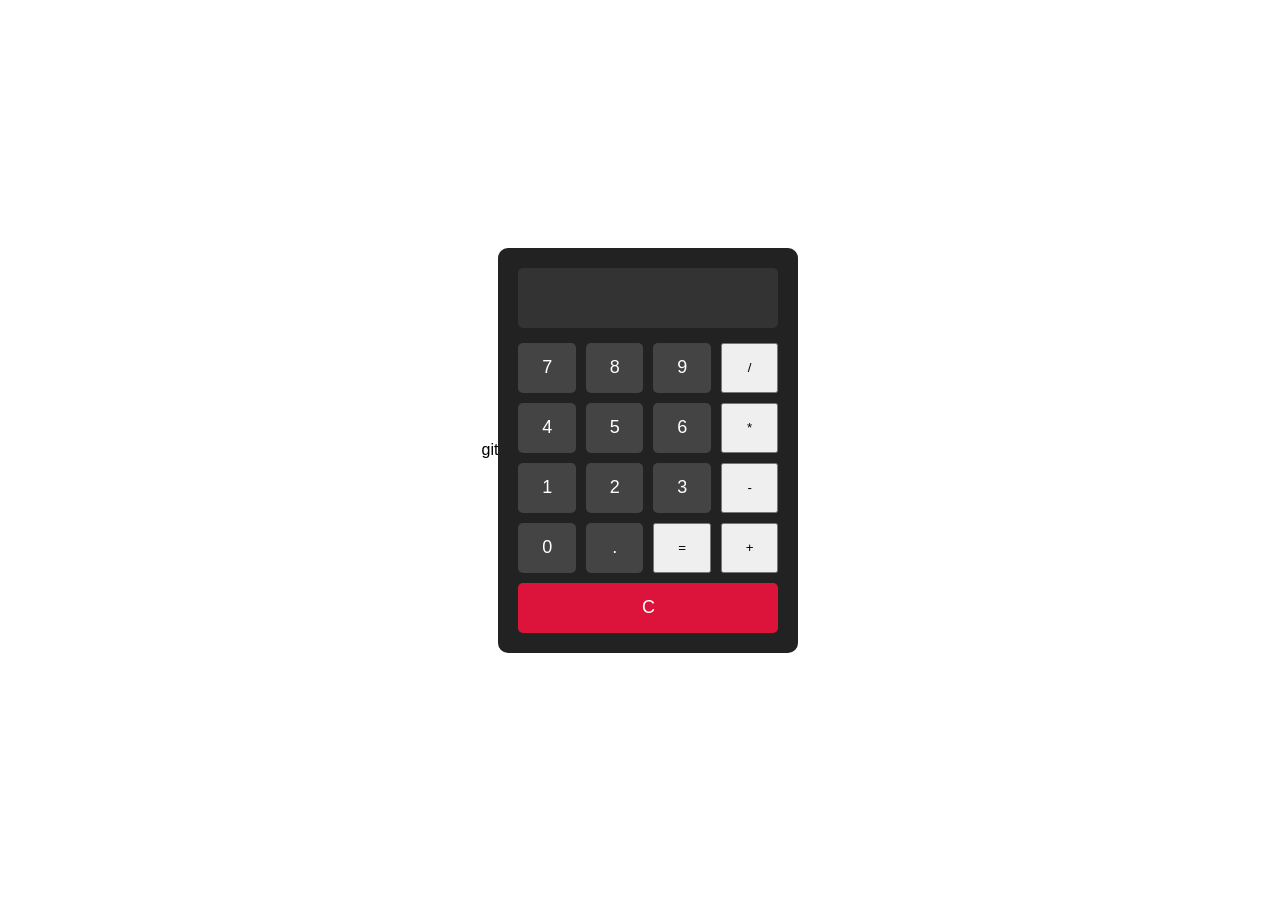
==== ShronalDuwal_Task_1/index.html @ 4eec9706 "bulk add" ====
<!DOCTYPE html>
<html lang="en">
<head>
    <meta charset="UTF-8">
    <meta name="viewport" content="width=device-width, initial-scale=1.0">
    <title>Level 2 Calculator</title>
    <link rel="stylesheet" href="styles.css">
</head>

<body>git 
    <div id="calculator">
        <input id="display" readonly>
            <div id = "keys">
                <button class="key" onclick="appendToDisplay('7')">7</button>
                <button class="key" onclick="appendToDisplay('8')">8</button>
                <button class="key" onclick="appendToDisplay('9')">9</button>
                <button class="operator" onclick="appendToDisplay('/')">/</button>

                <button class="key" onclick="appendToDisplay('4')">4</button>
                <button class="key" onclick="appendToDisplay('5')">5</button>
                <button class="key" onclick="appendToDisplay('6')">6</button>
                <button class="operator" onclick="appendToDisplay('*')">*</button>

                <button class="key" onclick="appendToDisplay('1')">1</button>
                <button class="key" onclick="appendToDisplay('2')">2</button>
                <button class="key" onclick="appendToDisplay('3')">3</button>
                <button class="operator" onclick="appendToDisplay('-')">-</button>

                <button class="key" onclick="appendToDisplay('0')">0</button>
                <button class="key" onclick="appendToDisplay('.')">.</button>
                <button class="operator" onclick="calculateResult()">=</button>
                <button class="operator" onclick="appendToDisplay('+')">+</button>

                <button id = "clear" class = "key" onclick = "clearDisplay()">C</button>
        </div>
    </div>
   <script src="index.js"></script>
</html>
---- ShronalDuwal_Task_1/styles.css ----
* {
  margin: 0;
  padding: 0;
  box-sizing: border-box;
}

body {
  background: white;
  display: flex;
  justify-content: center;
  align-items: center;
  height: 100vh;
  font-family: Arial, sans-serif;
}

#calculator {
  background: #222;
  padding: 20px;
  border-radius: 10px;
  width: 300px;
}

#display {
  width: 100%;
  height: 60px;
  margin-bottom: 15px;
  font-size: 24px;
  text-align: right;
  padding: 10px;
  border: none;
  border-radius: 5px;
  background: #333;
  color: white;
}

#keys {
  display: grid;
  grid-template-columns: repeat(4, 1fr);
  gap: 10px;
}

.key {
  height: 50px;
  border: none;
  border-radius: 5px;
  background: #444;
  color: white;
  font-size: 18px;
  cursor: pointer;
}

.key:hover {
  background: #666;
}

#clear {
  grid-column: span 4;
  background: crimson;
}

#clear:hover {
  background: rgb(201, 71, 71);
}
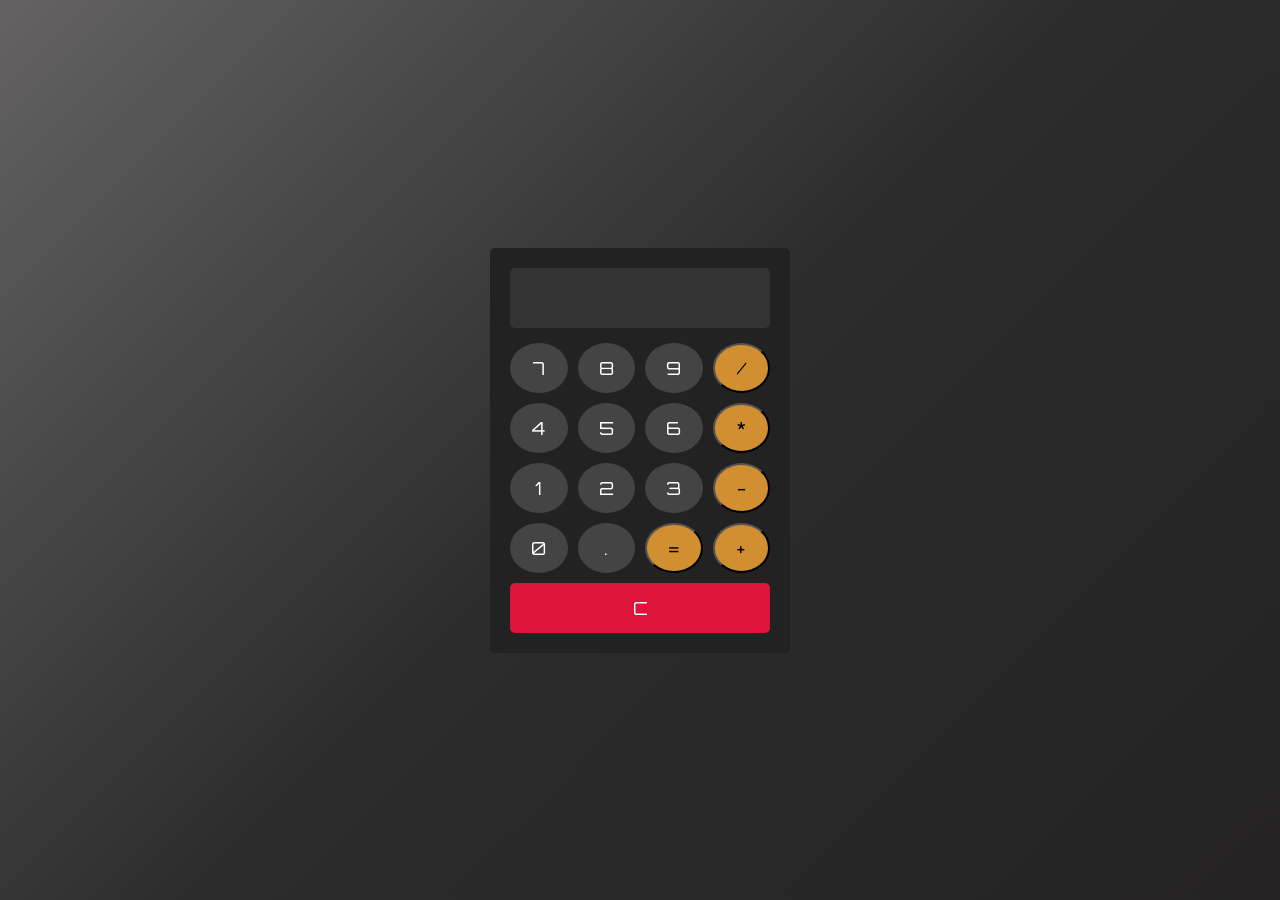
==== commit b2fc7980: "css change" ====
--- a/ShronalDuwal_Task_1/index.html
+++ b/ShronalDuwal_Task_1/index.html
@@ -5,9 +5,11 @@
     <meta name="viewport" content="width=device-width, initial-scale=1.0">
     <title>Level 2 Calculator</title>
     <link rel="stylesheet" href="styles.css">
+    <link href="https://fonts.googleapis.com/css2?family=Orbitron:wght@400;600&display=swap" rel="stylesheet">
 </head>
 
-<body>git 
+<body>
+
     <div id="calculator">
         <input id="display" readonly>
             <div id = "keys">
--- a/ShronalDuwal_Task_1/styles.css
+++ b/ShronalDuwal_Task_1/styles.css
@@ -5,22 +5,23 @@
 }
 
 body {
-  background: white;
+  background: linear-gradient(135deg, #646262, #2c2c2c, #242222);
   display: flex;
   justify-content: center;
   align-items: center;
   height: 100vh;
-  font-family: Arial, sans-serif;
+  font-family: 'Orbitron', sans-serif;
 }
 
 #calculator {
   background: #222;
   padding: 20px;
-  border-radius: 10px;
+  border-radius: 5px;
   width: 300px;
 }
 
 #display {
+  font-family: 'Orbitron', sans-serif;
   width: 100%;
   height: 60px;
   margin-bottom: 15px;
@@ -40,9 +41,10 @@
 }
 
 .key {
+  font-family: 'Orbitron', sans-serif;
   height: 50px;
   border: none;
-  border-radius: 5px;
+  border-radius: 50%;
   background: #444;
   color: white;
   font-size: 18px;
@@ -53,11 +55,18 @@
   background: #666;
 }
 
+.operator {
+  font-family: 'Orbitron', sans-serif;
+  background: #d18f32;
+  border-radius: 50%;
+  font-size: large;
+}
 #clear {
   grid-column: span 4;
   background: crimson;
+  border-radius: 5px;
 }
 
 #clear:hover {
-  background: rgb(201, 71, 71);
-}
+  background: rgb(233, 44, 82);
+}
